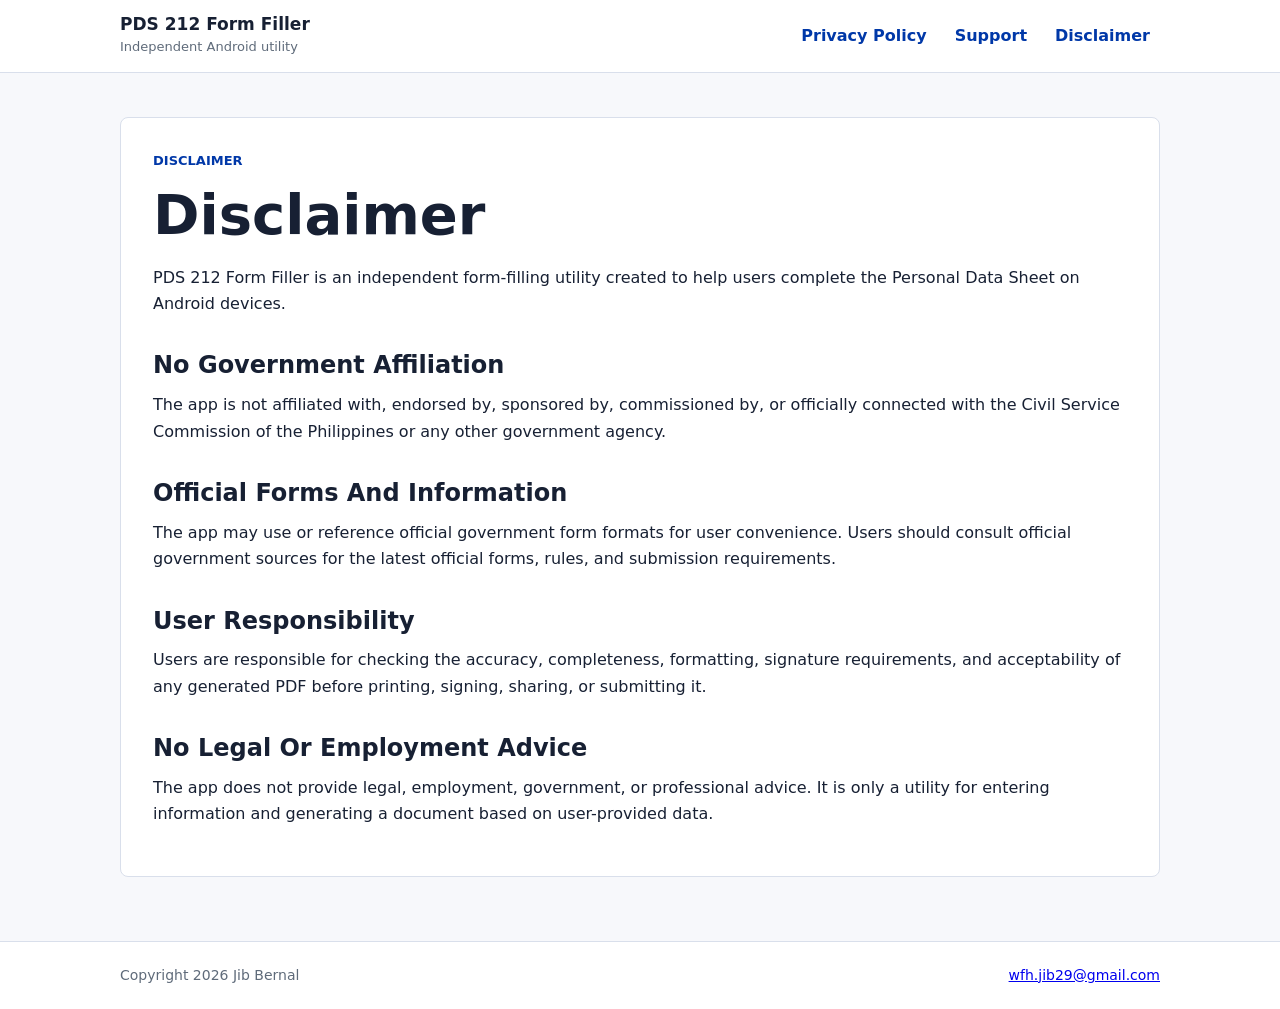
==== disclaimer/index.html @ cc7d937c "First commit" ====
﻿<!doctype html>
<html lang="en">
<head>
  <meta charset="utf-8">
  <meta name="viewport" content="width=device-width, initial-scale=1">
  <title>Disclaimer | PDS 212 Form Filler</title>
  <meta name="description" content="Disclaimer for PDS 212 Form Filler.">
  <link rel="stylesheet" href="/styles.css">
</head>
<body>
  <header>
    <div class="nav">
      <a class="brand" href="/">
        <strong>PDS 212 Form Filler</strong>
        <span>Independent Android utility</span>
      </a>
      <nav aria-label="Main navigation">
        <a href="/privacy-policy/">Privacy Policy</a>
        <a href="/support/">Support</a>
        <a href="/disclaimer/">Disclaimer</a>
      </nav>
    </div>
  </header>

  <main>
    <article class="panel">
      <p class="eyebrow">Disclaimer</p>
      <h1>Disclaimer</h1>
      <p>PDS 212 Form Filler is an independent form-filling utility created to help users complete the Personal Data Sheet on Android devices.</p>

      <h2>No Government Affiliation</h2>
      <p>The app is not affiliated with, endorsed by, sponsored by, commissioned by, or officially connected with the Civil Service Commission of the Philippines or any other government agency.</p>

      <h2>Official Forms And Information</h2>
      <p>The app may use or reference official government form formats for user convenience. Users should consult official government sources for the latest official forms, rules, and submission requirements.</p>

      <h2>User Responsibility</h2>
      <p>Users are responsible for checking the accuracy, completeness, formatting, signature requirements, and acceptability of any generated PDF before printing, signing, sharing, or submitting it.</p>

      <h2>No Legal Or Employment Advice</h2>
      <p>The app does not provide legal, employment, government, or professional advice. It is only a utility for entering information and generating a document based on user-provided data.</p>
    </article>
  </main>

  <footer>
    <div class="footer-inner">
      <span>Copyright 2026 Jib Bernal</span>
      <span><a href="mailto:wfh.jib29@gmail.com">wfh.jib29@gmail.com</a></span>
    </div>
  </footer>
</body>
</html>
---- styles.css ----
﻿:root {
  color-scheme: light;
  --bg: #f7f8fb;
  --surface: #ffffff;
  --text: #172033;
  --muted: #5f6b7a;
  --line: #d9dfeb;
  --brand: #0038a8;
  --brand-strong: #002b7f;
  --accent: #ce1126;
  --ok: #0b6b3a;
  --warn-bg: #fff6e5;
  --warn-line: #f0d49b;
  --radius: 8px;
  font-family: Inter, ui-sans-serif, system-ui, -apple-system, BlinkMacSystemFont, "Segoe UI", sans-serif;
}

* {
  box-sizing: border-box;
}

body {
  margin: 0;
  background: var(--bg);
  color: var(--text);
  font-size: 16px;
  line-height: 1.65;
}

header {
  background: var(--surface);
  border-bottom: 1px solid var(--line);
}

.nav {
  width: min(1040px, calc(100% - 32px));
  margin: 0 auto;
  min-height: 72px;
  display: flex;
  align-items: center;
  justify-content: space-between;
  gap: 24px;
}

.brand {
  display: flex;
  flex-direction: column;
  gap: 2px;
  text-decoration: none;
  color: var(--text);
}

.brand strong {
  font-size: 17px;
  line-height: 1.2;
}

.brand span {
  color: var(--muted);
  font-size: 13px;
}

nav {
  display: flex;
  flex-wrap: wrap;
  justify-content: flex-end;
  gap: 8px;
}

nav a,
.button {
  color: var(--brand);
  text-decoration: none;
  font-weight: 650;
  border-radius: 6px;
  padding: 8px 10px;
}

nav a:hover,
.button:hover {
  background: #eef3ff;
}

main {
  width: min(1040px, calc(100% - 32px));
  margin: 0 auto;
  padding: 44px 0 64px;
}

.hero {
  display: grid;
  grid-template-columns: minmax(0, 1.35fr) minmax(280px, 0.65fr);
  gap: 28px;
  align-items: start;
}

.panel,
.card {
  background: var(--surface);
  border: 1px solid var(--line);
  border-radius: var(--radius);
}

.panel {
  padding: 32px;
}

.card {
  padding: 22px;
}

.eyebrow {
  color: var(--brand);
  font-size: 13px;
  font-weight: 800;
  letter-spacing: 0;
  text-transform: uppercase;
  margin: 0 0 10px;
}

h1,
h2,
h3 {
  line-height: 1.2;
  letter-spacing: 0;
}

h1 {
  margin: 0 0 16px;
  font-size: clamp(32px, 6vw, 56px);
}

h2 {
  margin: 34px 0 12px;
  font-size: 24px;
}

h3 {
  margin: 24px 0 8px;
  font-size: 18px;
}

p {
  margin: 0 0 16px;
}

ul {
  margin: 0 0 18px;
  padding-left: 22px;
}

li {
  margin-bottom: 8px;
}

.lead {
  color: var(--muted);
  font-size: 18px;
  max-width: 720px;
}

.notice {
  background: var(--warn-bg);
  border: 1px solid var(--warn-line);
  border-radius: var(--radius);
  padding: 18px;
  margin: 24px 0;
}

.notice strong {
  color: #7a4d00;
}

.grid {
  display: grid;
  grid-template-columns: repeat(3, minmax(0, 1fr));
  gap: 16px;
  margin-top: 28px;
}

.card h2,
.card h3 {
  margin-top: 0;
}

.meta {
  color: var(--muted);
  font-size: 14px;
}

.status {
  display: inline-flex;
  align-items: center;
  border: 1px solid #add6bf;
  background: #edf9f1;
  color: var(--ok);
  border-radius: 999px;
  padding: 4px 10px;
  font-size: 13px;
  font-weight: 750;
}

footer {
  border-top: 1px solid var(--line);
  background: var(--surface);
  color: var(--muted);
}

.footer-inner {
  width: min(1040px, calc(100% - 32px));
  margin: 0 auto;
  padding: 22px 0;
  display: flex;
  flex-wrap: wrap;
  justify-content: space-between;
  gap: 12px;
  font-size: 14px;
}

@media (max-width: 760px) {
  .nav {
    align-items: flex-start;
    flex-direction: column;
    padding: 16px 0;
  }

  nav {
    justify-content: flex-start;
  }

  main {
    padding-top: 28px;
  }

  .hero,
  .grid {
    grid-template-columns: 1fr;
  }

  .panel,
  .card {
    padding: 22px;
  }
}
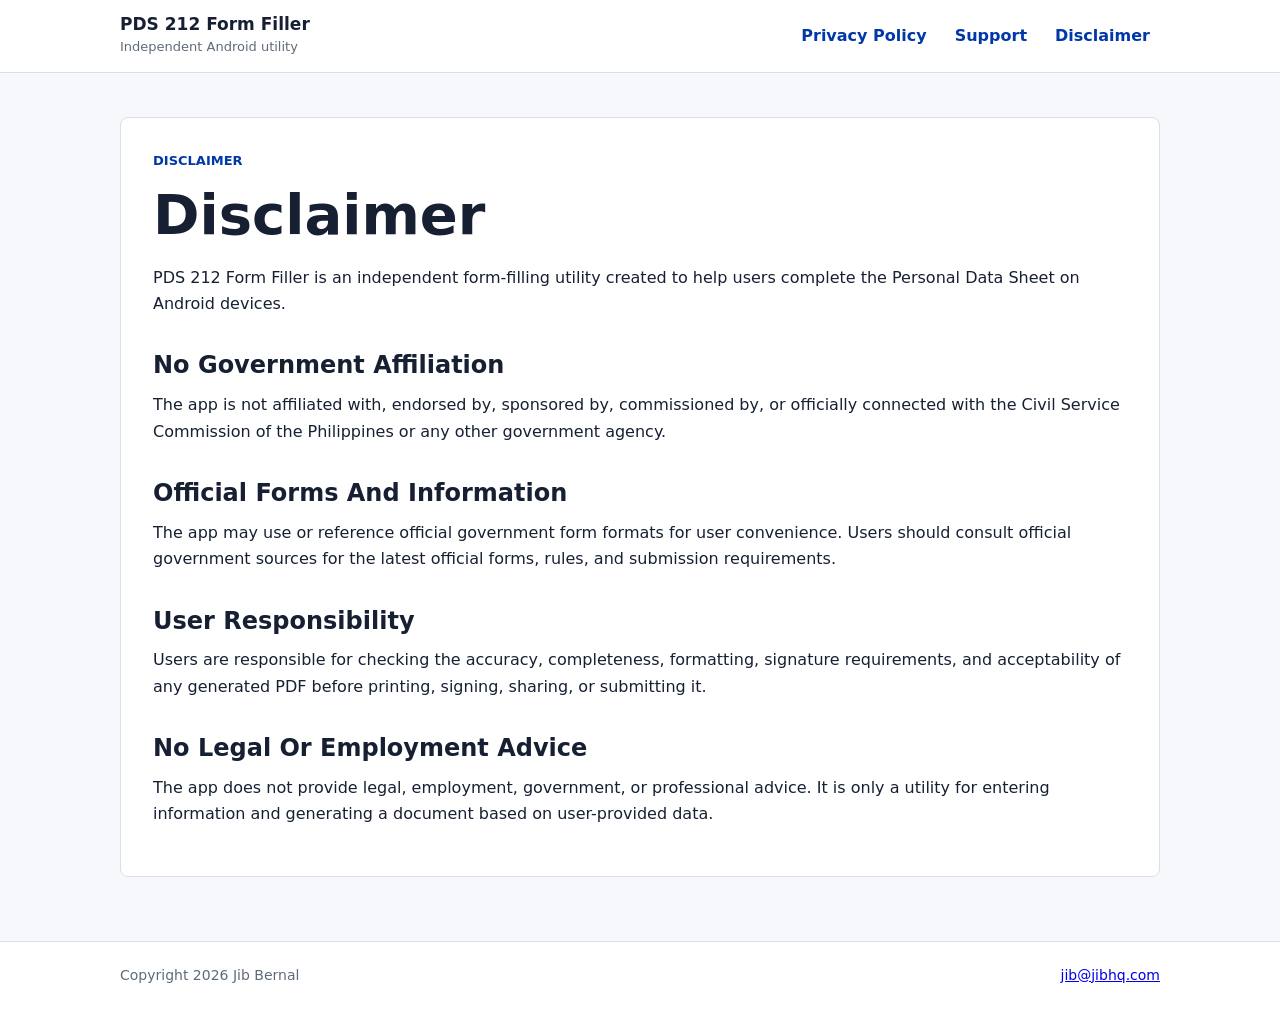
==== commit ea7c8da5: "Updated Email Address" ====
--- a/disclaimer/index.html
+++ b/disclaimer/index.html
@@ -45,7 +45,7 @@
   <footer>
     <div class="footer-inner">
       <span>Copyright 2026 Jib Bernal</span>
-      <span><a href="mailto:wfh.jib29@gmail.com">wfh.jib29@gmail.com</a></span>
+      <span><a href="mailto:jib@jibhq.com">jib@jibhq.com</a></span>
     </div>
   </footer>
 </body>
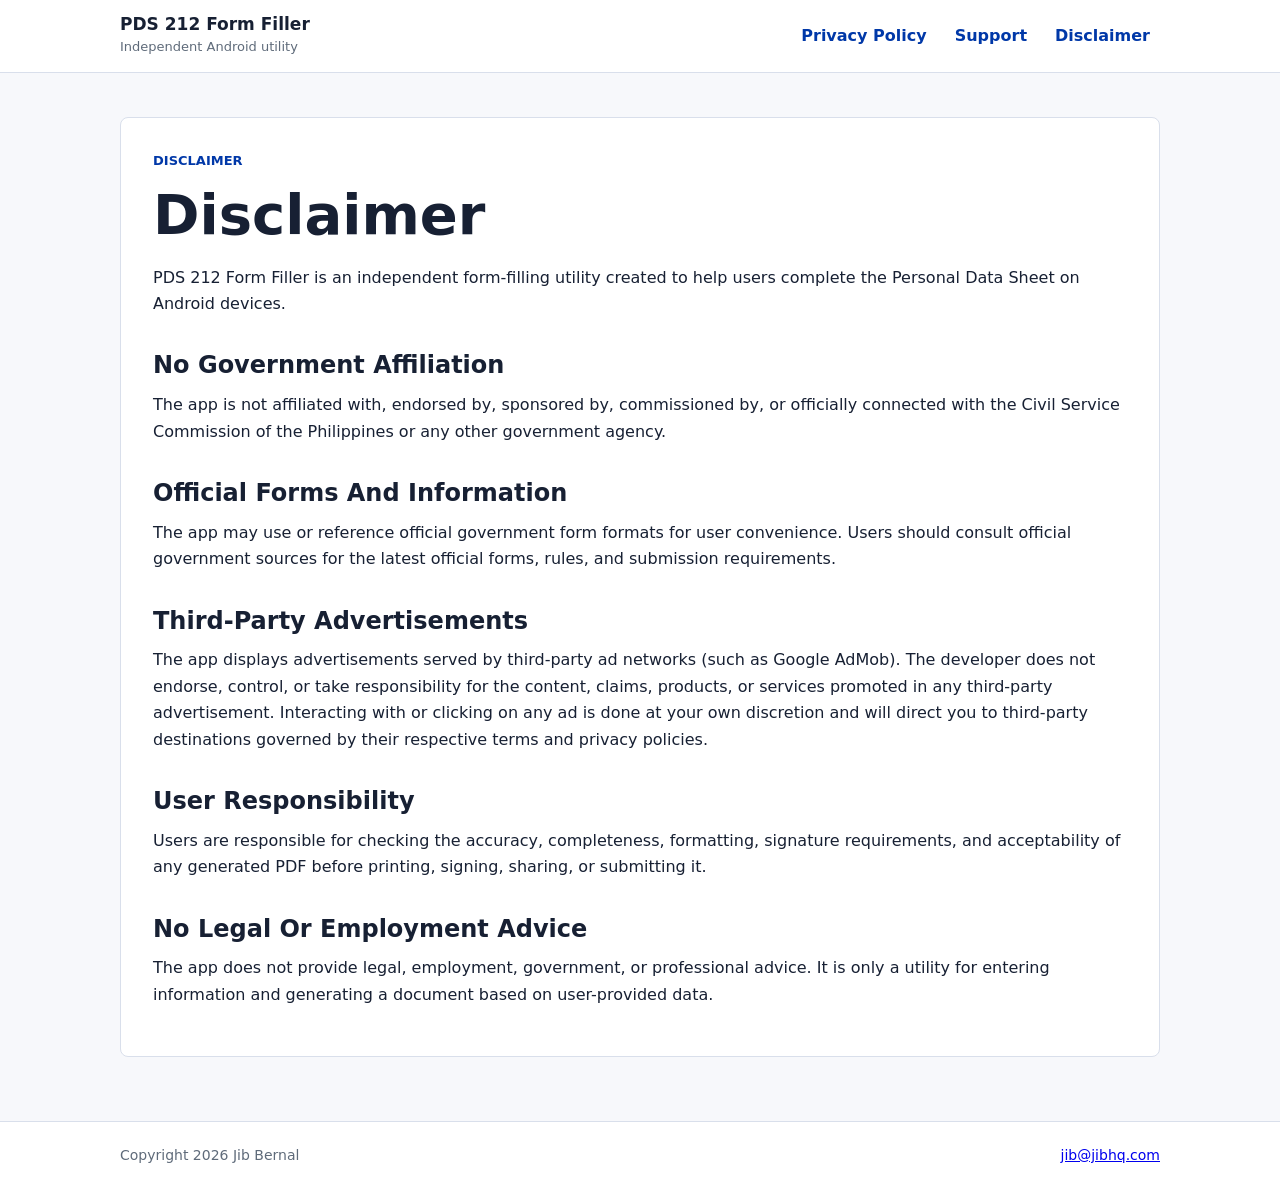
==== commit 5b271d1b: "Included App data sharing policies" ====
--- a/disclaimer/index.html
+++ b/disclaimer/index.html
@@ -1,4 +1,4 @@
-﻿<!doctype html>
+<!doctype html>
 <html lang="en">
 <head>
   <meta charset="utf-8">
@@ -34,6 +34,9 @@
       <h2>Official Forms And Information</h2>
       <p>The app may use or reference official government form formats for user convenience. Users should consult official government sources for the latest official forms, rules, and submission requirements.</p>
 
+      <h2>Third-Party Advertisements</h2>
+      <p>The app displays advertisements served by third-party ad networks (such as Google AdMob). The developer does not endorse, control, or take responsibility for the content, claims, products, or services promoted in any third-party advertisement. Interacting with or clicking on any ad is done at your own discretion and will direct you to third-party destinations governed by their respective terms and privacy policies.</p>
+
       <h2>User Responsibility</h2>
       <p>Users are responsible for checking the accuracy, completeness, formatting, signature requirements, and acceptability of any generated PDF before printing, signing, sharing, or submitting it.</p>
 
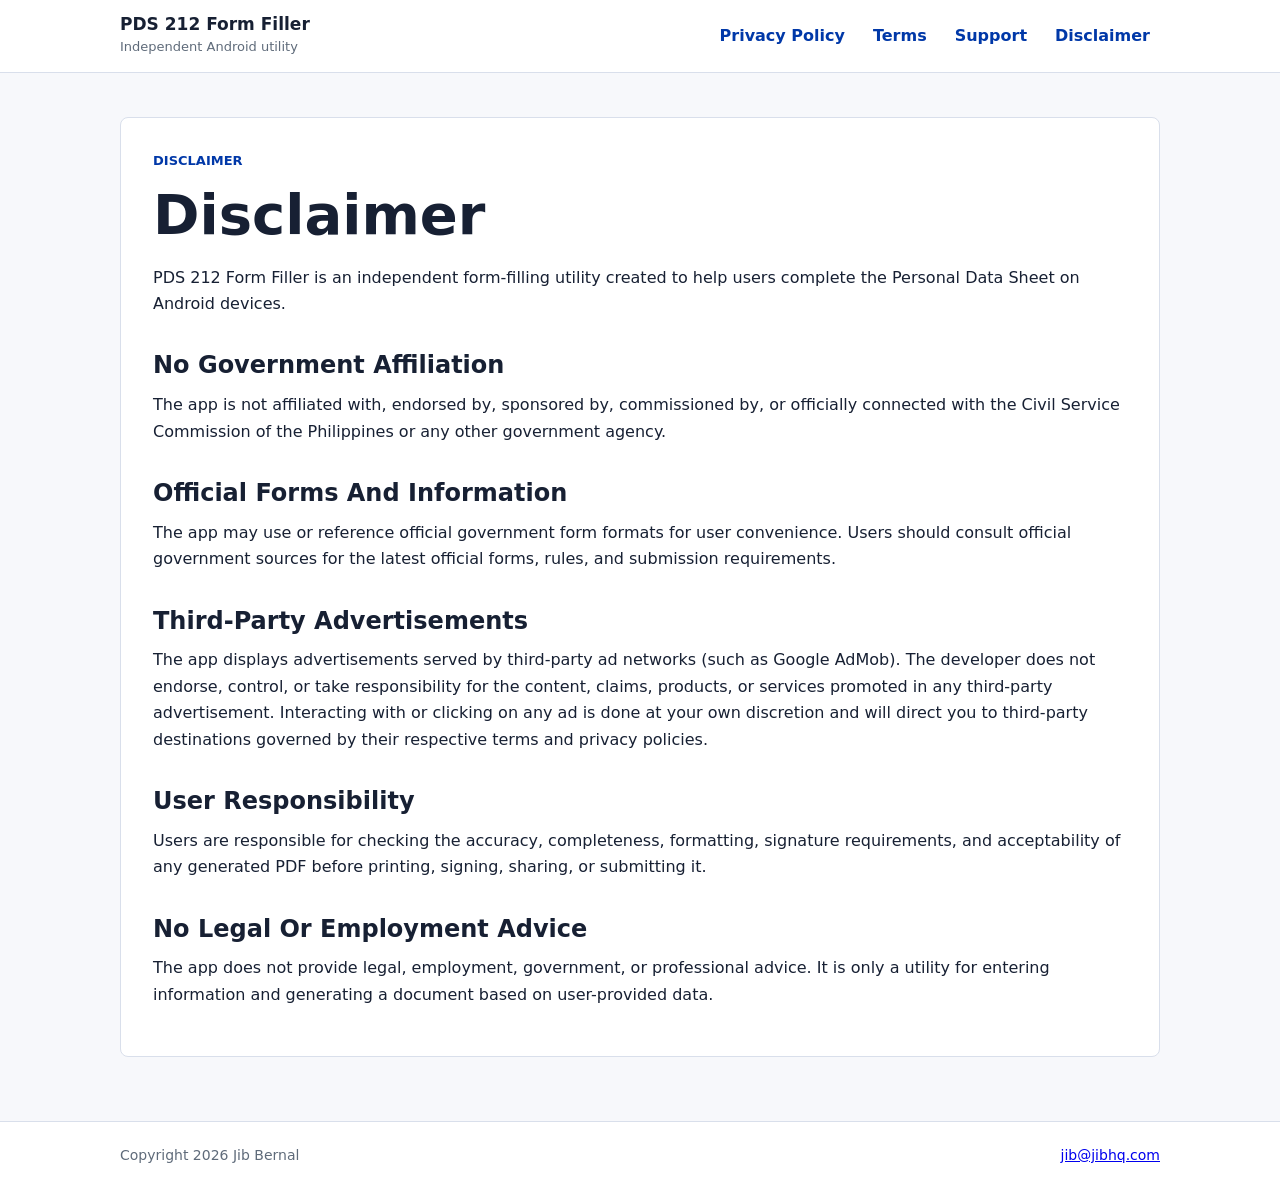
==== commit 768dc2fa: "Added terms of Service" ====
--- a/disclaimer/index.html
+++ b/disclaimer/index.html
@@ -16,6 +16,7 @@
       </a>
       <nav aria-label="Main navigation">
         <a href="/privacy-policy/">Privacy Policy</a>
+        <a href="/terms/">Terms</a>
         <a href="/support/">Support</a>
         <a href="/disclaimer/">Disclaimer</a>
       </nav>
--- a/styles.css
+++ b/styles.css
@@ -173,9 +173,18 @@
 
 .grid {
   display: grid;
-  grid-template-columns: repeat(3, minmax(0, 1fr));
+  grid-template-columns: repeat(2, minmax(0, 1fr));
   gap: 16px;
   margin-top: 28px;
+}
+
+.legal-document {
+  max-width: 880px;
+  margin: 0 auto;
+}
+
+.legal-document li > ul {
+  margin-top: 8px;
 }
 
 .card h2,
